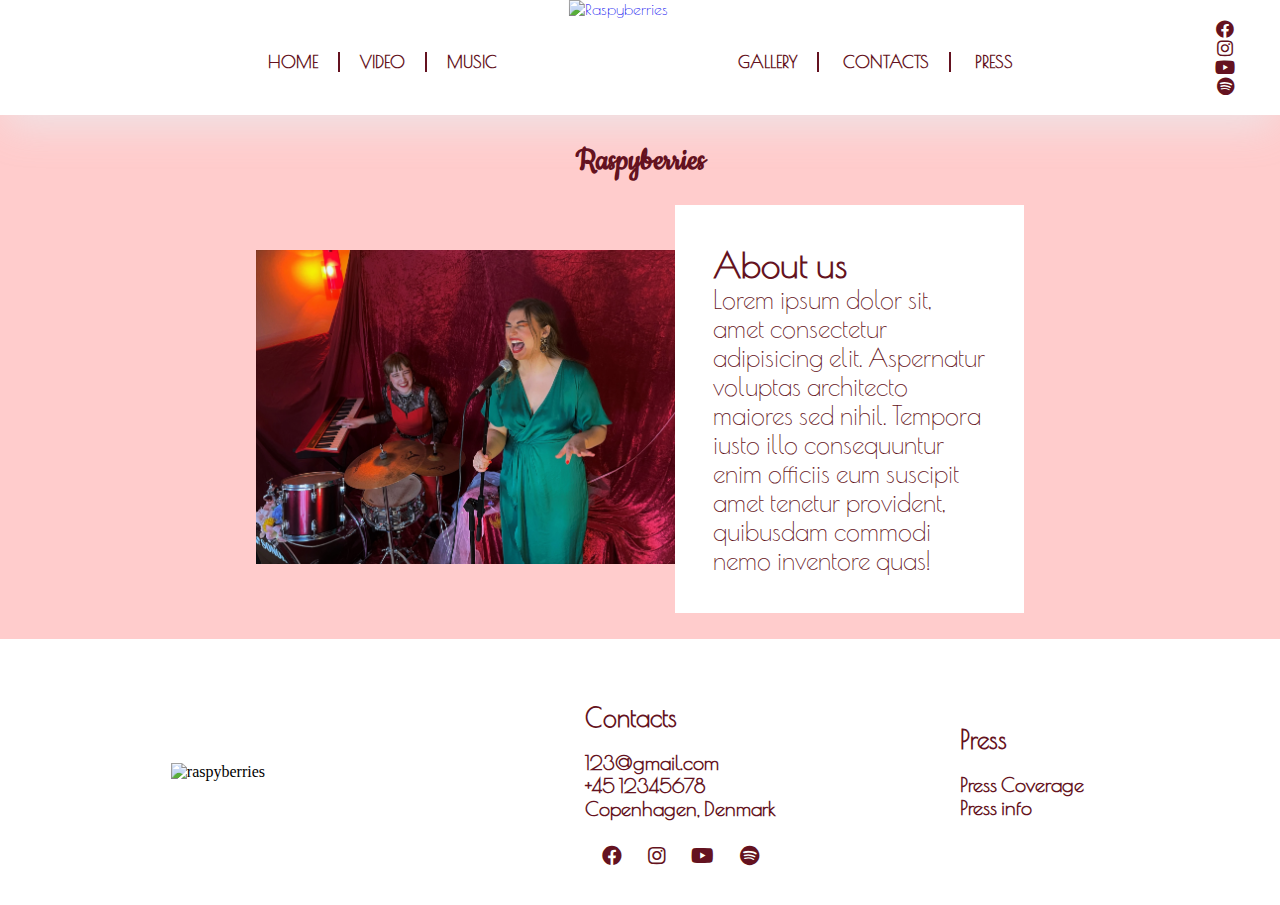
==== about.html @ c0dcec1e "rest done" ====
<!DOCTYPE html>
<html lang="en">
<head>
    <meta charset="UTF-8">
    <meta http-equiv="X-UA-Compatible" content="IE=edge">
    <meta name="viewport" content="width=device-width, initial-scale=1.0">
    <link rel="stylesheet" href="css/rest.css">
    <title>About</title>
    <link
    rel="stylesheet"
    href="https://cdnjs.cloudflare.com/ajax/libs/font-awesome/5.15.1/css/all.min.css"
  />
</head>
<body>
    <header>
        <div class="resized-logo">
          <img src="./images/Skrift-rød.png" alt="Raspyberries" />
        </div>
        <nav class="navi1 hide">
          <div class="logo"></div>
          <div class="openMenu"><i class="fa fa-bars"></i></div>
          <ul class="mainMenu">
            <div class="logo-nav"></div>
  
            
            <li><a href="index.html">Home</a></li>
            <li><a href="video.html">Video</a></li>
            <li><a href="music.html">Music</a></li>
            <li><a href="gallery.html">Gallary</a></li>
            <li><a href="contact.html">Contact</a></li>
            <li><a href="press.html">press</a></li>
        
            <div id="social_links2">
              <a href="https://www.facebook.com/raspyberries"
                ><i class="fab fa-facebook fade-in"></i
              ></a>
              <a href="https://www.instagram.com/raspyberriesband/"
                ><i class="fab fa-instagram fade-in"></i
              ></a>
              <a href="https://www.youtube.com/user/raspyberries"
                ><i class="fab fa-youtube fade-in"></i
              ></a>
              <a href="#"><i class="fab fa-spotify fade-in"></i></a>
            </div>
            <div class="closeMenu"><i class="fa fa-times"></i></div>
          </ul>
        </nav>
  
        <div class="nav">
          <div id="nav_container ">
            <a href="index.html"> <div class="logo fade-in">
              <img src="./images/Skrift-rød.png" alt="Raspyberries" />
            </div></a>
            <div class="nav_contents fade-in">
              <ul>
                <li><a href="index.html">Home</a></li>
                <li><a href="video.html">Video</a></li>
                <li><a href="music.html"> music</a></li>
                <li><a href="gallery.html">Gallery</a></li>
                <li><a href="contact.html">Contacts</a></li>
                <li><a href="press.html">Press</a></li>
              </ul>
            </div>
          </div>
          <div id="social_links">
            <a href="https://www.facebook.com/raspyberries"
              ><i class="fab fa-facebook fade-in"></i
            ></a>
            <a href="https://www.instagram.com/raspyberriesband/"
              ><i class="fab fa-instagram fade-in"></i
            ></a>
            <a href="https://www.youtube.com/user/raspyberries"
              ><i class="fab fa-youtube fade-in"></i
            ></a>
            <a href="#"><i class="fab fa-spotify fade-in"></i></a>
          </div>
        </div>
      </header>
      <main >
        <h1 class="about-heading">Raspyberries</h1>
        <section id="about">
          <div class="about-img">
            <img src="./images/IMG_3048 (2).jpg" alt="raspyberries">
          </div>
          <div class="about-content">
            <div class="about-text">
              <h1>About us</h1>
              <p>Lorem ipsum dolor sit, amet consectetur adipisicing elit. Aspernatur voluptas architecto maiores sed nihil. Tempora iusto illo consequuntur enim officiis eum suscipit amet tenetur provident, quibusdam commodi nemo inventore quas!</p>
            </div>
          </div>
        </section>
      </main>
      <footer>
        <div class="footer-container">
          <div class="foot-logo fade-in"><img src="./images/Skrift-rød.png" alt="raspyberries">
          </div>
          
          <div class="contact fade-in">
            <section class="foot-text fade-in">
              <h1>Contacts</h1>
              <h3>123@gmail.com</h2>
              <h3>+45 12345678</h2>
              <h3>Copenhagen, Denmark</h2>
            </section>
            <section class="foot-media">
             <a href="https://www.facebook.com/raspyberries"
             ><i class="fab fa-facebook fade-in"></i
           ></a>
           <a href="https://www.instagram.com/raspyberriesband/"
             ><i class="fab fa-instagram fade-in"></i
           ></a>
           <a href="https://www.youtube.com/user/raspyberries"
             ><i class="fab fa-youtube fade-in"></i
           ></a>
           <a href="#"><i class="fab fa-spotify fade-in"></i></a>
            </section>
          </div>
          <div class="press fade-in">
            <section class="press-text">
              <h1>Press</h1>
              <a href="#">Press Coverage</a>
              <a href="#">Press info</a>
            </section>
          </div>
        </div>
      </footer>
</body>
<script src="rest.js"></script>
</html>
---- css/rest.css ----
@import url("https://fonts.googleapis.com/css2?family=Poiret+One&display=swap");
@import url("https://fonts.googleapis.com/css2?family=Handlee&display=swap");
@import url("https://fonts.googleapis.com/css2?family=Comfortaa&display=swap");
@import url("https://fonts.googleapis.com/css2?family=Cookie&display=swap");

* {
  margin: 0;
  padding: 0%;
  box-sizing: border-box;
}
body {
  overflow-x: hidden;
  background-color: #ffcccc;
  scroll-behavior: smooth;
}

:root {
  --primary-font: "Poiret One", cursive;
  --secondary-font: "Handlee", cursive;
  --comforta: "Comfortaa", cursive;
  --cursive: "Cookie", cursive;
  --color1: #e62524;
  --color2: #ec8385;
  --color3: #d02224;
  --text-color: #641220;
}
.hide {
  display: none;
}
.nav {
  /*   display: flex; */
  background-color: white;
  width: 100%;
  text-align: center;
  left: 0;
  font-family: var(--primary-font);
  height: 9vw;
  justify-content: center;
  align-items: center;
  z-index: 1;
  box-shadow: 0px 16px 40px -5px rgba(233, 236, 239, 0.77);
}
.bottom-nav {
  position: absolute;
  bottom: 0;
}

.top-nav {
  position: fixed;
  top: 0;
}

.nav_contents {
  max-width: 785px;

  margin: auto;
}
.nav_contents ul {
  text-align: right;
  text-decoration: none;
  padding: 52px 0;
}

.nav_contents ul li {
  list-style-type: none;
  display: inline-block;
  text-align: center;
  float: none;
}
.nav_contents ul li a {
  margin: 0 20px;
  text-decoration: none;
  color: var(--text-color);
  font-size: 17px;
  text-transform: uppercase;
  font-weight: bold;
}

.nav_contents ul li a::before,
.nav_contents ul li a::after {
  content: "";
  width: 100%;
  height: 1px;
  background-color: var(--text-color);
  position: absolute;
  left: 0;
  transform: scaleX(0);
  transition: transform 2s;
}
.nav_contents ul li a::after {
  bottom: 0;
  transform-origin: right;
}
.nav_contents ul li a::before {
  top: 0;
  transform-origin: left;
}

.nav_contents ul li a:hover::before,
.nav_contents ul li a:hover::after {
  transform: scaleX(1);
}

.nav_contents ul li:nth-child(1),
.nav_contents ul li:nth-child(2),
.nav_contents ul li:nth-child(4),
.nav_contents ul li:nth-child(5) {
  border-right: 2px solid #641220;
}

.nav_contents ul li:nth-child(1),
.nav_contents ul li:nth-child(2),
.nav_contents ul li:nth-child(3) {
  float: left;
}

.logo {
  height: auto;
  width: 190px;
  position: absolute;
  left: 51%;
  transform: translateX(-68%);
}

.logo img {
  width: 100%;
}

#social_links {
  float: right;
  display: flex;
  flex-direction: column;
  position: absolute;
  transform: translateY(-127%);
  right: -120px;
  margin: 0 160px;
  padding: 5px;
}

.fa-facebook,
.fa-instagram,
.fa-youtube,
.fa-spotify {
  color: var(--text-color);
  font-size: 18px;
}

/*tablet nav*/
.mainMenu {
  list-style: none;
  height: 100vh;
  margin: 0;
  position: fixed;
  top: -16px;
  right: 0;
  left: 0;
  z-index: 10;
  flex-direction: column;
  justify-content: center;
  align-items: center;
  background: var(--color2);
  transition: top 1s ease;
  display: none;
}

.mainMenu li a {
  display: inline-block;
  padding: 15px;
  text-decoration: none;
  font-family: var(--primary-font);
  text-transform: uppercase;
  color: #641220;
  font-size: 30px;
  font-weight: bold;
}

.mainMenu li a:hover {
  background-color: #111;
  color: white;
  transition: 1s ease;
}

.openMenu {
  font-size: 2.5rem;
  position: absolute;
  right: 6px;
  display: block;
  cursor: pointer;
  padding: 2vw;
}

.closeMenu {
  display: block;
  position: absolute;
  top: 20px;
  right: 20px;
  font-size: 2rem;
  cursor: pointer;
}

.fa-bars:before {
  color: #d02224;
}
.fa-times:before {
  color: #d02224;
}

.banner-media .fa-facebook,
.banner-media .fa-instagram,
.banner-media .fa-youtube,
.banner-media .fa-spotify {
  font-size: 30px;
  color: #641220;
}

main {
  margin: 1vw 20vw;
}

.v1 {
  margin-top: 2vw;
}

.heading {
  font-family: var(--primary-font);
}
.heading h1 {
  font-size: 30px;
  color: var(--text-color);
}

.video-title {
  height: 15vw;
  width: 15vw;
  border-radius: 50%;
  background-color: #e62524;
  display: flex;
  justify-content: center;
  flex-direction: column;
  align-items: center;
  position: absolute;
  left: 7vw;
  bottom: 9vw;
  z-index: 1;

  box-shadow: 10px 2px 15px 5px #bfbfbf #bfbfbf;
}

.video-title h1 {
  font-family: var(--primary-font);
  font-size: 25px;
  color: var(--primary-font);
}

.video-title h2 {
  font-family: var(--cursive);
  font-size: 35px;
  color: var(--primary-font);
}

.fade-in {
  animation: fadeIn ease 4s;
}

@keyframes fadeIn {
  0% {
    opacity: 0;
  }
  100% {
    opacity: 1;
  }
}

.video-title:hover {
  animation: rotateC ease 3s;
}

@keyframes rotateC {
  0% {
    transform: rotate(0);
  }
  100% {
    transform: rotate(30deg);
  }
}

.follow {
  display: flex;
  flex-direction: column;
  justify-content: center;
  align-items: center;
  margin: 1vw 0;
}

.youtube .fa-youtube {
  font-size: 150px;
  color: #641220;
}

.youtube-desc h2 {
  font-family: var(--primary-font);
  font-size: 25px;
  color: var(--text-color);
}

/*footer*/
footer {
  width: 100%;
  margin-top: 2vw;
  background-color: white;
}

.footer-container {
  padding: 3vw;
  display: flex;
  flex-direction: row;
  justify-content: space-evenly;
  align-items: center;
}
.foot-logo {
  width: 20vw;
}
.foot-logo img {
  width: 100%;
}

.contact {
  display: flex;
  flex-direction: column;
  justify-content: center;
  align-items: center;
}
.foot-text {
  padding: 2vw;
}
.foot-text h1 {
  font-family: var(--primary-font);
  font-size: 25px;
  margin-bottom: 1.5vw;
  color: var(--text-color);
  font-weight: bold;
}
.foot-text h3 {
  font-family: var(--primary-font);
  font-size: 20px;
  color: var(--text-color);
  font-weight: bold;
}
.foot-media {
  display: flex;
  flex-direction: row;
}

.foot-media .fa-facebook,
.foot-media .fa-instagram,
.foot-media .fa-youtube,
.foot-media .fa-spotify {
  font-size: 20px;
  color: #641220;
  margin: 0 1vw;
}

.press {
  display: flex;
  flex-direction: column;
  justify-content: center;
  align-items: center;
}

.press-text {
  padding: 2vw;
  display: flex;
  flex-direction: column;
}
.press-text h1 {
  font-family: var(--primary-font);
  font-size: 25px;
  margin-bottom: 1.5vw;
  color: var(--text-color);
  font-weight: bold;
}

.press-text a {
  text-decoration: none;
  font-family: var(--primary-font);
  font-size: 20px;
  color: var(--text-color);
  font-weight: bold;
}

/*contact page*/
.contact-main {
  margin: 1vw 15vw;
}
.contact-heading {
  font-family: var(--primary-font);
  color: var(--text-color);
  font-size: 30px;
  padding: 2vw;
}
.connect {
  display: flex;
  flex-direction: row;
  justify-content: space-evenly;
}
.box1,
.box2,
.box3 {
  width: 20vw;
  height: 20vw;
  background-color: #ff3333;
  display: flex;
  justify-content: center;
  flex-direction: column;
  align-items: center;
  opacity: 50%;
}
.box1:hover,
.box2:hover,
.box3:hover {
  opacity: 100%;
}
.box1 .fa-phone,
.box2 .fa-envelope,
.box3 .fa-map-marker-alt {
  font-size: 90px;
  color: #641220;
}

.box-text {
  font-family: var(--primary-font);
  font-size: 13px;
  color: var(--text-color);
  padding: 1vw;
}

form {
  display: flex;
  flex-direction: column;
  background-color: #f8d3d4;
}

input.email,
input.subject {
  width: 50%;
  margin-bottom: 1vw;
}
#contact-form {
  margin-top: 2vw;
  display: flex;

  align-items: center;
  flex-direction: column;
}

.form-text h1 {
  font-family: var(--primary-font);
  font-size: 30px;
  color: var(--text-color);
}

label h3 {
  font-family: var(--primary-font);
  font-size: 25px;
  color: var(--text-color);
  padding: 0.5vw;
}
button h3 {
  font-family: var(--primary-font);
  font-size: 25px;
  color: var(--text-color);
  padding: 0.5vw;
}
.status {
  font-family: var(--secondary-font);
  font-size: 20px;
  color: var(--text-color);
}

/*gallery page*/
.gallery-title h1 {
  font-family: var(--primary-font);
  color: var(--text-color);
  padding: 2vw;
  font-size: 35px;
}
.gallery {
  display: grid;
  grid-template-columns: repeat(auto-fit, minmax(300px, 2fr));
  gap: 20px;
  padding: 15px;
}

.gallery img {
  width: 100%;
  display: block;
  -webkit-filter: grayscale(1);
  filter: grayscale(1);
  transition: all 100ms ease-out;
}
.gallery img:hover {
  filter: none;
}

/*Press page*/
.p-text {
  font-family: var(--primary-font);
  color: var(--text-color);
  font-size: 30px;
}
.eng {
  font-family: var(--primary-font);
  font-size: 25px;
  color: var(--text-color);
  margin-top: 2.5vw;
}

.press-grid {
  display: flex;
  flex-direction: column;
  margin-top: 2.5vw;
}
.press-grid h3 {
  text-align: center;
  font-family: var(--primary-font);
  color: var(--text-color);
  font-size: 22px;
  padding: 1vw;
}
.press-grid:nth-child(2) {
  margin-top: 0.5vw;
}
.press1,
.press2 {
  margin-top: 1vw;
}
/*about*/
#about-main {
  margin: 2vw 6vw;
}
#about {
  display: flex;
  flex-direction: row;
  justify-content: center;
  align-items: center;
  margin-top: 1vw;
}
.about-img {
  width: 60%;
}
.about-img img {
  width: 100%;
}
.about-content {
  width: 50%;
  height: auto;
}
.about-text {
  padding: 3vw;
  background-color: white;
}
.about-heading {
  padding: 1vw;
  font-family: var(--cursive);
  font-size: 35px;
  color: var(--text-color);
  text-align: center;
}
.about-text h1 {
  font-family: var(--primary-font);
  font-size: 35px;
  color: var(--text-color);
}
.about-text p {
  font-family: var(--primary-font);
  font-size: 25px;
  color: var(--text-color);
}
/*music*/
#audio-file {
  width: 100%;
  background-color: #f8d3d4;
}

#info-and-audio {
  /*   display: grid;
  grid-template-columns: repeat(2, 1fr);
  grid-template-rows: 1fr;
  gap: 3px 26px; */

  display: flex;
  flex-direction: row;
  justify-content: center;
  padding: 3vw;
}

.audio-info {
  display: flex;
  justify-content: center;
  align-items: center;
  background-color: #ff4d4d;
  height: 25vw;
  width: 28vw;
  margin: 0 0;
}

.audio-info h2 {
  font-size: 40px;
  font-family: var(--primary-font);
  padding: 3vw;
  color: var(--text-color);
}

.play-audio {
  display: flex;
  flex-direction: column;
  align-items: center;
  align-content: center;
  justify-content: space-evenly;
  background-color: #e9ecef;
  height: 25vw;
  margin: 0 0;
  width: 70%;
}

.audio-logo {
  width: 13vw;
  height: 13vw;
  border-radius: 50%;
  margin-top: 1vw;
}
.audio-logo img {
  width: 100%;
}

.audio-name {
  font-family: var(--cursive);
  font-size: 25px;
  color: var(--text-color);
}

#audio-file .spotify {
  height: 7vw;
  width: 7vw;
  background-color: #ff9999;
  border-radius: 50%;
  position: absolute;
  right: 49vw;
  top: 24vw;
  display: flex;
  justify-content: center;
  align-items: center;
  opacity: 85%;
}

.spotify .fa-spotify {
  font-size: 55px;
}

.music-heading {
  padding: 1vw;
  font-family: var(--primary-font);
  font-size: 35px;
  color: var(--text-color);
}
@media only screen and (max-width: 768px) {
  main {
    margin-top: 25vw;
  }

  .openMenu {
    top: 0;
  }

  .video-title {
    height: 22vw;
    width: 22vw;
    bottom: 63vw;
    left: 4vw;
  }
  .resized-logo {
    width: 26%;
    position: absolute;
    top: 0%;
    left: -3vw;
    padding: 1vw;
  }
  .resized-logo img {
    width: 100%;
  }

  .youtube .fa-youtube {
    font-size: 120px;
  }
  /*contact*/
  .contact-main {
    margin-top: 20vw;
  }
  .box1,
  .box2,
  .box3 {
    opacity: 100%;
  }
  .box1 .fa-phone,
  .box2 .fa-envelope,
  .box3 .fa-map-marker-alt {
    font-size: 50px;
  }
  .box-text {
    font-size: 9px;
  }
  .gallery img {
    filter: none;
  }

  /*about*/
  #about {
    flex-direction: column;
  }
  .about-img {
    width: 100%;
  }
  .about-content {
    width: auto;
  }
  .about-text h1 {
    font-size: 25px;
  }
  .about-text p {
    font-size: 16px;
  }

  /*music*/

  #info-and-audio {
    flex-direction: column;
    justify-content: center;
    padding: 3vw;
  }

  .audio-info {
    width: 100%;
    margin: 0 0;
  }
  .audio-info h2 {
    font-size: 20px;
  }
  .play-audio {
    margin: 0;
    width: 100%;
  }

  #audio-file .spotify {
    right: 17vw;
    top: 324vw;
  }
}

@media only screen and (max-width: 480px) {
  iframe {
    width: 100%;
  }
  main {
    margin: 18vw 4vw;
  }

  .heading h1 {
    font-size: 20px;
    padding: 2.5vw;
  }
  .video-title {
    height: 29vw;
    width: 29vw;
    bottom: 85vw;
  }
  .video-title h1 {
    font-size: 16px;
  }
  .video-title h2 {
    font-size: 30px;
  }

  .youtube .fa-youtube {
    font-size: 81px;
  }
  .youtube-desc h2 {
    font-size: 20px;
  }
  .resized-logo {
    width: 29%;
  }

  .foot-text h1 {
    font-size: 16px;
  }

  .foot-text h3 {
    font-size: 11px;
  }
  .press-text h1 {
    font-size: 16px;
  }
  .press-text a {
    font-size: 11px;
  }

  .foot-media .fa-facebook,
  .foot-media .fa-instagram,
  .foot-media .fa-youtube,
  .foot-media .fa-spotify {
    font-size: 12px;
  }

  .foot-logo {
    width: 27vw;
  }
  /*contact*/
  .contact-heading {
    font-size: 20px;
  }

  .connect {
    flex-direction: column;
  }

  .box1,
  .box2,
  .box3 {
    width: 100%;
    height: 28vw;
    opacity: 100%;
  }

  form {
    width: 100%;
  }
  textarea {
    width: 100%;
  }
  #contact-form {
    margin-top: 10vw;
  }
  .form-text h1 {
    font-size: 25px;
    margin-bottom: 2vw;
  }
  label h3 {
    font-size: 18px;
  }
  button h3 {
    font-size: 18px;
  }
  .gallery img {
    filter: none;
  }

  .gallery-title h1 {
    font-size: 20px;
    margin-top: 23vw;
  }

  #press-wrapper iframe {
    width: 100%;
  }
  .p-text {
    font-size: 26px;
    margin-top: 24vw;
  }
  .eng {
    font-size: 20px;
    margin-top: 8vw;
  }
  .press-grid h3 {
    font-size: 18px;
    padding: 2vw;
  }

  /*music*/
  #info-and-audio {
    padding: 4vw;
    margin-top: 3vw;
  }

  .play-audio {
    height: auto;
  }
  .audio-logo {
    height: 20vw;
    width: 20vw;
    margin: 2vw 0;
  }

  audio {
    width: 262px;
  }

  #audio-file .spotify {
    right: 19vw;
    top: 433vw;
  }
  .spotify .fa-spotify {
    font-size: 35px;
  }
  .music-heading {
    font-size: 20px;
    margin-top: 25vw;
  }
}
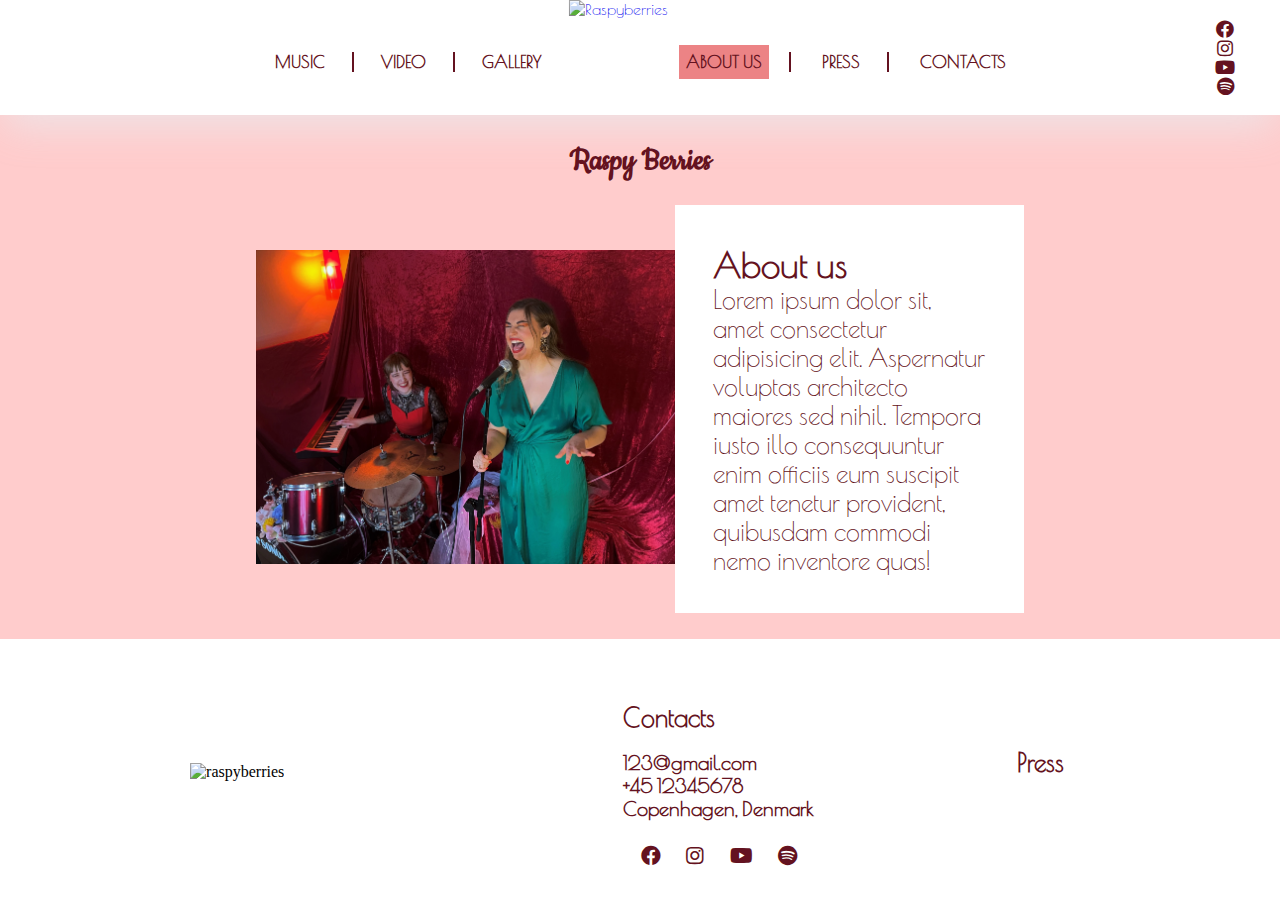
==== commit 9bd755a3: "minor changes" ====
--- a/about.html
+++ b/about.html
@@ -48,17 +48,18 @@
   
         <div class="nav">
           <div id="nav_container ">
+            
             <a href="index.html"> <div class="logo fade-in">
               <img src="./images/Skrift-rød.png" alt="Raspyberries" />
             </div></a>
             <div class="nav_contents fade-in">
               <ul>
-                <li><a href="index.html">Home</a></li>
-                <li><a href="video.html">Video</a></li>
-                <li><a href="music.html"> music</a></li>
+                <li><a  href="music.html">Music</a></li>
+                <li><a href="video.html"> Video</a></li>
                 <li><a href="gallery.html">Gallery</a></li>
-                <li><a href="contact.html">Contacts</a></li>
-                <li><a href="press.html">Press</a></li>
+                <li><a href="about.html" class="active">About us</a></li>
+                  <li><a href="press.html">Press</a></li>
+                  <li><a href="contact.html">Contacts</a></li>
               </ul>
             </div>
           </div>
@@ -77,7 +78,7 @@
         </div>
       </header>
       <main >
-        <h1 class="about-heading">Raspyberries</h1>
+        <h1 class="about-heading">Raspy Berries</h1>
         <section id="about">
           <div class="about-img">
             <img src="./images/IMG_3048 (2).jpg" alt="raspyberries">
@@ -117,9 +118,9 @@
           </div>
           <div class="press fade-in">
             <section class="press-text">
-              <h1>Press</h1>
-              <a href="#">Press Coverage</a>
-              <a href="#">Press info</a>
+             
+              <a href="press.html"><h1>Press</h1></a>
+         
             </section>
           </div>
         </div>
--- a/css/rest.css
+++ b/css/rest.css
@@ -74,6 +74,7 @@
   font-size: 17px;
   text-transform: uppercase;
   font-weight: bold;
+  padding: 7px;
 }
 
 .nav_contents ul li a::before,
@@ -403,10 +404,8 @@
   flex-direction: row;
   justify-content: space-evenly;
 }
-.box1,
-.box2,
-.box3 {
-  width: 20vw;
+.box1 {
+  width: 100%;
   height: 20vw;
   background-color: #ff3333;
   display: flex;
@@ -420,18 +419,19 @@
 .box3:hover {
   opacity: 100%;
 }
-.box1 .fa-phone,
-.box2 .fa-envelope,
-.box3 .fa-map-marker-alt {
-  font-size: 90px;
+
+.box1 .fa-envelope {
+  font-size: 150px;
   color: #641220;
 }
 
-.box-text {
-  font-family: var(--primary-font);
-  font-size: 13px;
+.box-text a {
+  font-family: var(--primary-font);
+  font-size: 40px;
   color: var(--text-color);
   padding: 1vw;
+  text-decoration: none;
+  font-weight: bolder;
 }
 
 form {
@@ -484,22 +484,37 @@
   padding: 2vw;
   font-size: 35px;
 }
-.gallery {
-  display: grid;
-  grid-template-columns: repeat(auto-fit, minmax(300px, 2fr));
-  gap: 20px;
-  padding: 15px;
-}
-
-.gallery img {
-  width: 100%;
-  display: block;
-  -webkit-filter: grayscale(1);
-  filter: grayscale(1);
-  transition: all 100ms ease-out;
-}
-.gallery img:hover {
-  filter: none;
+.np-text {
+  font-family: var(--secondary-font);
+  color: var(--text-color);
+  padding: 0 3vw;
+  font-size: 25px;
+  margin-bottom: 1vw;
+}
+.c-text {
+  font-family: var(--secondary-font);
+  color: var(--text-color);
+  padding: 0 3vw;
+  font-size: 25px;
+  margin-top: 5vw;
+  margin-bottom: 1vw;
+}
+.photo-info {
+  text-align: center;
+  font-family: var(--primary-font);
+  color: var(--text-color);
+  font-size: 25px;
+  margin-bottom: 2vw;
+  font-style: italic;
+  font-weight: 400;
+}
+.np-photos,
+.c-photos {
+  width: 100%;
+}
+.np-photos img,
+.c-photos img {
+  width: 100%;
 }
 
 /*Press page*/
@@ -622,6 +637,18 @@
   margin: 0 0;
   width: 70%;
 }
+.play-audio a {
+  text-decoration: none;
+  font-size: 15px;
+  color: var(--text-color);
+  padding: 2vw;
+}
+.play-audio button {
+  height: 4vw;
+  width: 11vw;
+  border: none;
+  background-color: #ff4d4d;
+}
 
 .audio-logo {
   width: 13vw;
@@ -634,8 +661,8 @@
 }
 
 .audio-name {
-  font-family: var(--cursive);
-  font-size: 25px;
+  font-family: var(--primary-font);
+  font-size: 20px;
   color: var(--text-color);
 }
 
@@ -663,6 +690,39 @@
   font-size: 35px;
   color: var(--text-color);
 }
+
+.music-platforms {
+  display: flex;
+  flex-direction: row;
+  margin-top: 2vw;
+  justify-content: space-evenly;
+}
+.itunes {
+  display: flex;
+  justify-content: center;
+  align-items: center;
+  flex-direction: column;
+}
+.mp-icon {
+  border-radius: 50%;
+}
+.mp-icon .fa-itunes {
+  font-size: 250px;
+  text-align: center;
+  color: #ff4d4d;
+}
+.mp-icon .fa-soundcloud {
+  font-size: 250px;
+  text-align: center;
+  color: #ff4d4d;
+}
+
+.mp-text {
+  font-family: var(--primary-font);
+  color: var(--text-color);
+  font-size: 30px;
+  padding: 1vw;
+}
 @media only screen and (max-width: 768px) {
   main {
     margin-top: 25vw;
@@ -709,9 +769,6 @@
   .box-text {
     font-size: 9px;
   }
-  .gallery img {
-    filter: none;
-  }
 
   /*about*/
   #about {
@@ -753,6 +810,12 @@
   #audio-file .spotify {
     right: 17vw;
     top: 324vw;
+  }
+  .mp-icon .fa-itunes {
+    font-size: 154px;
+  }
+  .mp-text {
+    font-size: 19px;
   }
 }
 
@@ -905,4 +968,20 @@
     font-size: 20px;
     margin-top: 25vw;
   }
-}
+
+  /*gallery*/
+  .np-text {
+    font-size: 17px;
+  }
+  .photo-info {
+    font-size: 16px;
+    margin-bottom: 4vw;
+  }
+  .c-text {
+    font-size: 17px;
+  }
+}
+.active {
+  background-color: var(--color2);
+  color: black;
+}
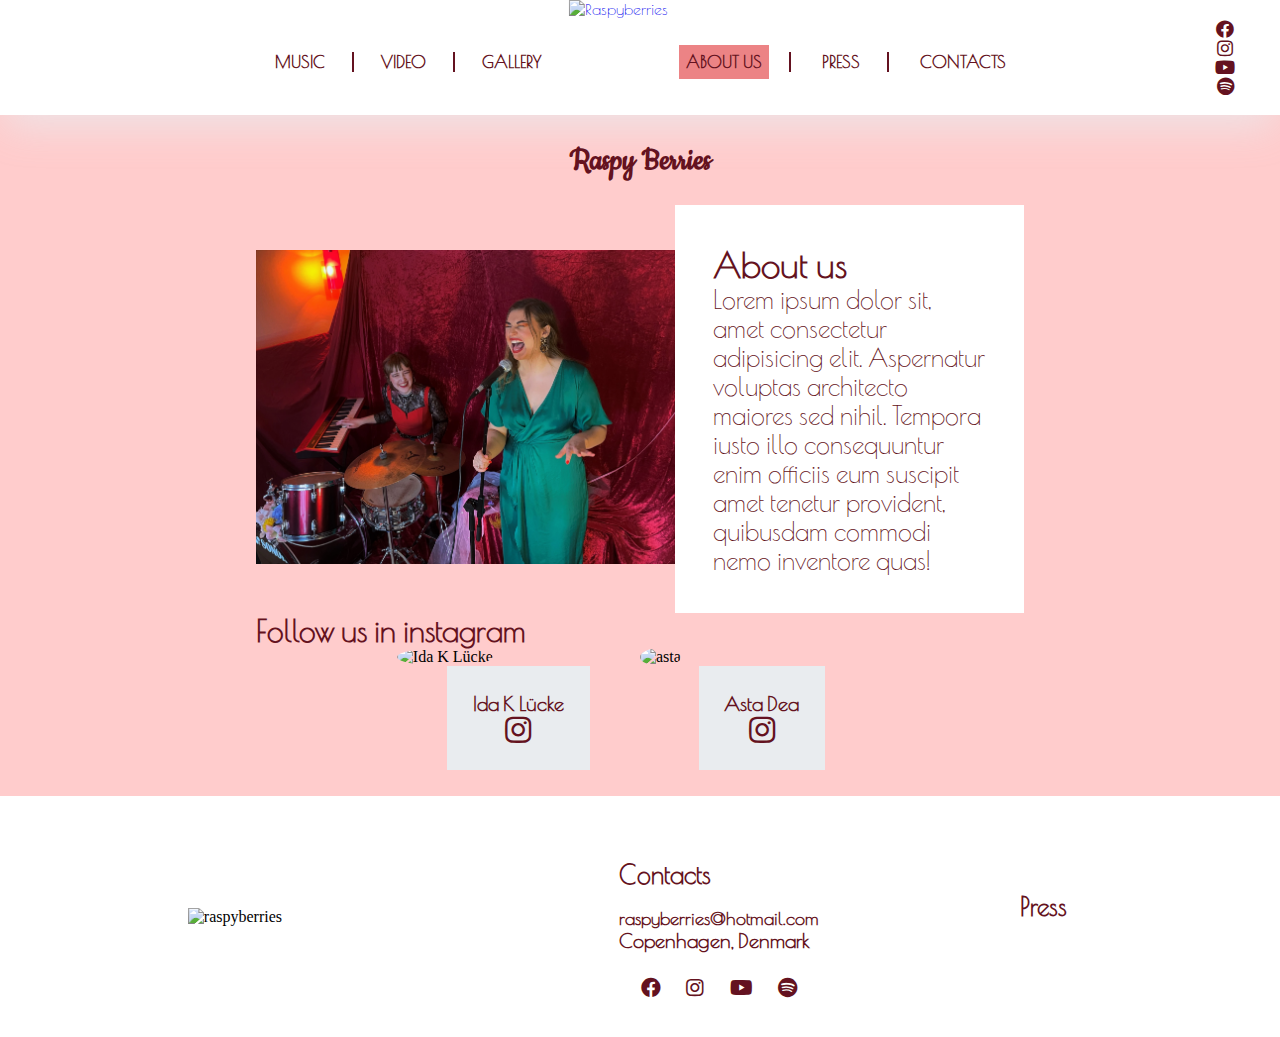
==== commit f185e9d1: "minor changes" ====
--- a/about.html
+++ b/about.html
@@ -90,6 +90,39 @@
             </div>
           </div>
         </section>
+
+        <section id="follow-insta">
+          <h1 class="f-insta">Follow us in instagram</h1>
+          <div class="acc-insta">
+            <div class="insta-one">
+              <div class="i-image">
+                <img src="./images/Skrift-rød.png" alt="Ida K Lücke">
+              </div>
+              
+                <div class="i-desc">
+                  <h1 class="i-name">Ida K Lücke</h1>
+                  <a href="https://www.instagram.com/idaklucke/"
+                  ><i class="fab fa-instagram fade-in"></i
+                ></a>
+                </div>
+             
+            </div>
+            <div class="insta-two">
+              <div class="insta-one">
+                <div class="i-image">
+                  <img src="./images/Skrift-rød.png" alt="asta">
+                </div>
+                
+                  <div class="i-desc">
+                    <h1 class="i-name">Asta Dea</h1>
+                    <a href="https://www.instagram.com/idaklucke/"
+                    ><i class="fab fa-instagram fade-in"></i
+                  ></a>
+                  </div>
+            </div>
+          </div>
+          </div>
+        </section>
       </main>
       <footer>
         <div class="footer-container">
@@ -99,8 +132,7 @@
           <div class="contact fade-in">
             <section class="foot-text fade-in">
               <h1>Contacts</h1>
-              <h3>123@gmail.com</h2>
-              <h3>+45 12345678</h2>
+              <a href="mailto:raspyberries@hotmail.com">raspyberries@hotmail.com</a>
               <h3>Copenhagen, Denmark</h2>
             </section>
             <section class="foot-media">
--- a/css/rest.css
+++ b/css/rest.css
@@ -77,29 +77,8 @@
   padding: 7px;
 }
 
-.nav_contents ul li a::before,
-.nav_contents ul li a::after {
-  content: "";
-  width: 100%;
-  height: 1px;
-  background-color: var(--text-color);
-  position: absolute;
-  left: 0;
-  transform: scaleX(0);
-  transition: transform 2s;
-}
-.nav_contents ul li a::after {
-  bottom: 0;
-  transform-origin: right;
-}
-.nav_contents ul li a::before {
-  top: 0;
-  transform-origin: left;
-}
-
-.nav_contents ul li a:hover::before,
-.nav_contents ul li a:hover::after {
-  transform: scaleX(1);
+.nav_contents ul li a:hover {
+  color: #d02224;
 }
 
 .nav_contents ul li:nth-child(1),
@@ -203,7 +182,7 @@
   color: #d02224;
 }
 .fa-times:before {
-  color: #d02224;
+  color: #641220;
 }
 
 .banner-media .fa-facebook,
@@ -350,6 +329,13 @@
 .foot-media {
   display: flex;
   flex-direction: row;
+}
+.foot-text a {
+  font-family: var(--primary-font);
+  font-size: 18px;
+  color: var(--text-color);
+  font-weight: 700;
+  text-decoration: none;
 }
 
 .foot-media .fa-facebook,
@@ -393,6 +379,13 @@
 .contact-main {
   margin: 1vw 15vw;
 }
+
+#grid {
+  display: grid;
+  grid-template-columns: 0.4fr 1.6fr;
+  grid-template-rows: 1fr;
+  gap: 10px 20px;
+}
 .contact-heading {
   font-family: var(--primary-font);
   color: var(--text-color);
@@ -400,71 +393,147 @@
   padding: 2vw;
 }
 .connect {
-  display: flex;
+  /*  display: flex;
   flex-direction: row;
-  justify-content: space-evenly;
-}
-.box1 {
-  width: 100%;
-  height: 20vw;
+  justify-content: space-evenly; */
+  grid-area: 1 / 1 / 2 / 2;
+  width: 100%;
+  height: auto;
   background-color: #ff3333;
   display: flex;
   justify-content: center;
   flex-direction: column;
   align-items: center;
-  opacity: 50%;
-}
-.box1:hover,
-.box2:hover,
-.box3:hover {
-  opacity: 100%;
-}
-
-.box1 .fa-envelope {
-  font-size: 150px;
-  color: #641220;
-}
-
-.box-text a {
-  font-family: var(--primary-font);
-  font-size: 40px;
-  color: var(--text-color);
-  padding: 1vw;
-  text-decoration: none;
-  font-weight: bolder;
-}
-
-form {
-  display: flex;
-  flex-direction: column;
-  background-color: #f8d3d4;
-}
-
-input.email,
-input.subject {
-  width: 50%;
-  margin-bottom: 1vw;
-}
+}
+
 #contact-form {
-  margin-top: 2vw;
-  display: flex;
-
-  align-items: center;
-  flex-direction: column;
-}
-
-.form-text h1 {
-  font-family: var(--primary-font);
+  grid-area: 1 / 2 / 2 / 3;
+}
+
+#contact input[type="text"],
+#contact input[type="email"],
+#contact input[type="tel"],
+#contact input[type="url"],
+#contact textarea,
+#contact button[type="submit"] {
+  font: 400 12px/16px "Open Sans", Helvetica, Arial, sans-serif;
+}
+
+#contact {
+  background: #f9f9f9;
+  padding: 25px;
+  margin: 50px 0;
+}
+
+#contact h3 {
+  color: #f96;
+  display: block;
   font-size: 30px;
-  color: var(--text-color);
-}
-
-label h3 {
-  font-family: var(--primary-font);
-  font-size: 25px;
-  color: var(--text-color);
-  padding: 0.5vw;
-}
+  font-weight: 400;
+}
+
+#contact h4 {
+  margin: 5px 0 15px;
+  display: block;
+  font-size: 13px;
+}
+
+fieldset {
+  border: medium none !important;
+  margin: 0 0 10px;
+  min-width: 100%;
+  padding: 0;
+  width: 100%;
+}
+
+#contact input[type="text"],
+#contact input[type="email"],
+#contact input[type="tel"],
+#contact input[type="url"],
+#contact textarea {
+  width: 100%;
+  border: 1px solid #ccc;
+  background: #fff;
+  margin: 0 0 5px;
+  padding: 10px;
+}
+
+#contact input[type="text"]:hover,
+#contact input[type="email"]:hover,
+#contact input[type="tel"]:hover,
+#contact input[type="url"]:hover,
+#contact textarea:hover {
+  -webkit-transition: border-color 0.3s ease-in-out;
+  -moz-transition: border-color 0.3s ease-in-out;
+  transition: border-color 0.3s ease-in-out;
+  border: 1px solid #aaa;
+}
+
+#contact textarea {
+  height: 100px;
+  max-width: 100%;
+  resize: none;
+}
+
+#contact button[type="submit"] {
+  cursor: pointer;
+  width: 100%;
+  border: none;
+  background: #d02224;
+  color: #fff;
+  margin: 0 0 5px;
+  padding: 10px;
+  font-size: 15px;
+}
+
+#contact button[type="submit"]:hover {
+  -webkit-transition: #d02224 0.3s ease-in-out;
+  -moz-transition: #d02224 0.3s ease-in-out;
+  transition: #d02224 0.3s ease-in-out;
+}
+
+#contact button[type="submit"]:active {
+  box-shadow: inset 0 1px 3px rgba(0, 0, 0, 0.5);
+}
+
+#contact input:focus,
+#contact textarea:focus {
+  outline: 0;
+  border: 1px solid #999;
+}
+::-webkit-input-placeholder {
+  color: #888;
+}
+:-moz-placeholder {
+  color: #888;
+}
+::-moz-placeholder {
+  color: #888;
+}
+:-ms-input-placeholder {
+  color: #888;
+}
+
+.connect-text {
+  padding: 2vw;
+}
+.connect-text h1 {
+  font-family: var(--comforta);
+}
+.connect-text p {
+  margin-top: 1vw;
+  font-family: var(--comforta);
+}
+.error {
+  color: red;
+  font-family: sans-serif;
+  font-size: 12px;
+}
+
+.hidden {
+  display: none;
+}
+
 button h3 {
   font-family: var(--primary-font);
   font-size: 25px;
@@ -590,6 +659,57 @@
   font-family: var(--primary-font);
   font-size: 25px;
   color: var(--text-color);
+}
+.f-insta {
+  font-family: var(--primary-font);
+  font-size: 30px;
+  color: var(--text-color);
+}
+.acc-insta {
+  display: flex;
+  flex-direction: row;
+  justify-content: center;
+}
+
+.insta-one {
+  display: flex;
+  flex-direction: column;
+  justify-content: center;
+  align-items: center;
+}
+
+.insta-two {
+  display: flex;
+  flex-direction: column;
+  justify-content: center;
+  align-items: center;
+}
+.insta-one .i-image {
+  width: 19vw;
+}
+.insta-two .i-image {
+  width: 19vw;
+}
+.i-image img {
+  width: 100%;
+  border-radius: 50%;
+}
+.i-name {
+  font-family: var(--primary-font);
+  color: var(--text-color);
+  font-size: 20px;
+}
+
+.i-desc {
+  display: flex;
+  justify-content: center;
+  text-align: center;
+  flex-direction: column;
+  background-color: #e9ecef;
+  padding: 2vw;
+}
+.i-desc .fa-instagram {
+  font-size: 30px;
 }
 /*music*/
 #audio-file {
@@ -780,11 +900,17 @@
   .about-content {
     width: auto;
   }
+  .about-text {
+    padding: 6vw;
+  }
   .about-text h1 {
     font-size: 25px;
   }
   .about-text p {
-    font-size: 16px;
+    font-size: 13px;
+    font-family: var(--comforta);
+    font-weight: 300;
+    margin-top: 2vw;
   }
 
   /*music*/
@@ -820,6 +946,18 @@
 }
 
 @media only screen and (max-width: 480px) {
+  #social_links2 a .fa-facebook,
+  #social_links2 a .fa-instagram,
+  #social_links2 a .fa-youtube,
+  #social_links2 a .fa-spotify {
+    color: var(--text-color);
+    font-size: 32px;
+    margin-top: 3vw;
+    margin-right: 5vw;
+  }
+  .mainMenu li a {
+    font-size: 20px;
+  }
   iframe {
     width: 100%;
   }
@@ -847,7 +985,11 @@
     font-size: 81px;
   }
   .youtube-desc h2 {
-    font-size: 20px;
+    font-size: 13px;
+  }
+  .follow {
+    margin-top: 2vw;
+    margin-bottom: 0vw;
   }
   .resized-logo {
     width: 29%;
@@ -884,31 +1026,23 @@
 
   .connect {
     flex-direction: column;
-  }
-
-  .box1,
-  .box2,
-  .box3 {
-    width: 100%;
-    height: 28vw;
-    opacity: 100%;
-  }
-
-  form {
-    width: 100%;
-  }
-  textarea {
-    width: 100%;
-  }
-  #contact-form {
-    margin-top: 10vw;
-  }
-  .form-text h1 {
-    font-size: 25px;
-    margin-bottom: 2vw;
-  }
-  label h3 {
-    font-size: 18px;
+    margin-top: 2vw;
+  }
+
+  /* cocntact form*/
+  #grid {
+    display: flex;
+    flex-direction: column;
+    grid-gap: 0;
+  }
+  .connect-text h1 {
+    font-size: 16px;
+  }
+  .connect-text p {
+    font-size: 12px;
+  }
+  .connect-text {
+    padding: 3vw;
   }
   button h3 {
     font-size: 18px;
@@ -948,9 +1082,12 @@
     height: auto;
   }
   .audio-logo {
-    height: 20vw;
-    width: 20vw;
+    height: 40vw;
+    width: 40vw;
     margin: 2vw 0;
+  }
+  .audio-name {
+    margin: 3vw;
   }
 
   audio {
@@ -959,7 +1096,7 @@
 
   #audio-file .spotify {
     right: 19vw;
-    top: 433vw;
+    top: 62vw;
   }
   .spotify .fa-spotify {
     font-size: 35px;
@@ -968,6 +1105,26 @@
     font-size: 20px;
     margin-top: 25vw;
   }
+  .play-audio button {
+    height: 8vw;
+    width: 17vw;
+    margin: 2vw;
+  }
+  .play-audio a {
+    font-size: 8px;
+    font-weight: bolder;
+  }
+
+  .mp-icon .fa-soundcloud {
+    font-size: 70px;
+  }
+  .mp-icon .fa-itunes {
+    font-size: 70px;
+  }
+
+  .mp-text {
+    font-size: 12px;
+  }
 
   /*gallery*/
   .np-text {
@@ -980,6 +1137,20 @@
   .c-text {
     font-size: 17px;
   }
+  /*about*/
+  .f-insta {
+    font-size: 20px;
+    padding: 1vw;
+    margin: 2vw 0;
+  }
+
+  .acc-insta {
+    justify-content: space-evenly;
+  }
+
+  .i-desc {
+    padding: 4vw;
+  }
 }
 .active {
   background-color: var(--color2);
